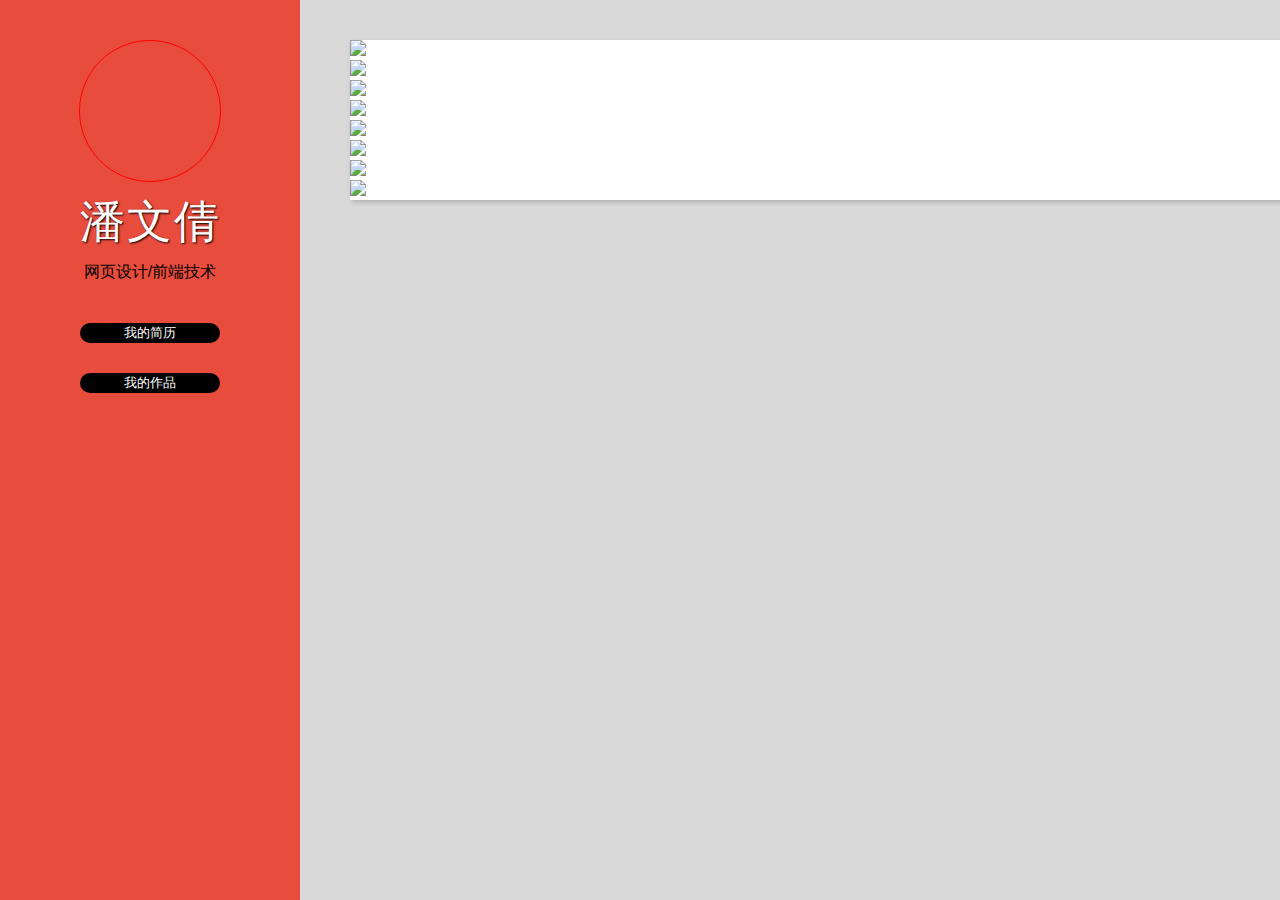
==== mywork.html @ 013f6663 "Update mywork.html" ====
<!DOCTYPE html PUBLIC "-//W3C//DTD XHTML 1.0 Transitional//EN" "http://www.w3.org/TR/xhtml1/DTD/xhtml1-transitional.dtd">
<html xmlns="http://www.w3.org/1999/xhtml" xml:lang="en">
<head>
	<meta http-equiv="Content-Type" content="text/html;charset=UTF-8">
	<title>æçäœå</title>
	<link rel="stylesheet" href="stylesheets/style.css" />
	<link rel="stylesheet" type="text/css" href="flexslider/flexslider.css" /> 
	<script type="text/javascript" src="jquery-1.11.3.min.js"></script> 
	<script type="text/javascript" src="flexslider/jquery.flexslider-min.js"></script>
</head>
<body>
<div id="main">
	<div id="left">
		<div class="face-area">
			<i></i>
			<h2>潘文倩</h2>
			<span>网页设计/前端技术</span>
		</div>
		<ul class="list-menu">
			<li><a href="index.html">我的简历</a></li>
			<li><a href="mywork.html">我的作品</a></li>
		</ul>
		<ul class="contact">
			<li class="wechat"></li>
			<li class="douban"></li>
			<li class="email"></li>
			<li></li>
		</ul>
	</div>
		<div class="flexslider"> 
		<ul class="slides"> 
        <li><img src="images/work1.jpg" /></li> 
        <li><img src="images/work2.jpg" /></li> 
        <li><img src="images/work3.jpg" /></li> 
        <li><img src="images/work4.jpg" /></li> 
        <li><img src="images/work5.jpg" /></li> 
        <li><img src="images/work6.jpg" /></li> 
        <li><img src="images/work7.jpg" /></li> 
        <li><img src="images/work8.jpg" /></li> 
        </ul> 
       </div>
</div>		
<script src="show.js" type="text/JavaScript"></script> 
</body>
</html>
---- stylesheets/style.css ----
*{
	padding:0;
	margin: 0;
}

body{
	font-family: "微软雅黑","Helvetica Neue",Helvetica,Arial,sans-serif;
	background: #d9d9d9;
}

a{
	text-decoration: none;
}

ul li{
	list-style: none;
}

#left{
	background: #e84c3d;
	width: 260px;
	height: 100%;
	position: fixed;
	padding:20px;
	text-align: center;
	float: left;
}


#left .face-area{
	margin-top: 20px;
}


#left .face-area i{
	display: block;
	width: 140px;
	height: 140px;
	border: 1px solid red;
	background: url("images/头像.jpg") -40px -60px;
	border-radius: 100%;
	margin: 0 auto;
}


#left .face-area h2{
	font-weight: normal;
	margin: 10px 0;
	font-size: 45px;
	letter-spacing: 2px;
	color: #fff;
	text-shadow:1px 1px 2px #000;
}

#left .list-menu{
	width: 140px;
	height: 20px;
	margin: 40px auto;
}


#left .list-menu li{
	background: #000;
	border-radius: 10px;
	line-height: 20px;
	margin-bottom: 30px;
}


#left .list-menu li a{
	color: #fff;
	font-size: 13px;
	display: block;
}


#left .contact{
	float: left;
	margin-top: 50px;
	margin-left: 55px;
}

#left .contact li{
	width: 41px;
	height: 41px;
	float: left;
	margin-right: 10px;
	cursor: pointer;
}


#left .contact .wechat{
	background: url("images/wechat.png");
}
#left .contact .douban{
	background: url("images/douban.png");
}
#left .contact .email{
	background: url("images/email.png");
}


#right{
	width: 950px;
	height: 1640px;
	overflow: hidden;
	position: relative;
	left:350px;
	top:40px;
	border-radius: 10px;
	box-shadow: 2px 2px 5px rgba(0,0,0,.2);
	float: left;
	background: #fff;
	margin-bottom: 40px;
}

#right .left-part{
	background: #262626;
	border-radius: 10px 0 0 10px;
	width: 200px;
	height: 100%;
	text-align: center;
	padding: 50px 0;
	float: left;
}


#right .left-part li{
	color: #fff;
	font-size: 18px;
	letter-spacing: 2px;
	font-weight: 400;
}


#right .left-part .experience{
	margin-top: 35px;
}


#right .left-part .rewards{
	margin-top: 410px;
}


#right .left-part .skills{
	margin-top: 290px
}


#right .left-part .strengths{
	margin-top: 400px
}

#right .right-part{
	float: left;
	padding: 50px 30px;
	line-height: 1.5
}


#right .right-part .content{
	overflow: hidden;
	border-bottom:1px dotted red;
	width: 650px;
	margin-bottom: 25px;
}

#right .right-part .timeline{
	float: left;
	font-size: 10px;
	color: #fff;
	margin-top: 7px;
	background: #e04444;
	text-align: center;
	border-radius: 5px;
	padding: 2px 3px;
}

#right .right-part .info{
	float: left;
	margin-left: 20px;
	width: 570px;
	margin-bottom: 25px;
}


#right .right-part .info dd::before{
	content: "★ ";
	margin-right: 10px;
	font-size: 18px;
	display: inline-block;
	vertical-align: top;
}

#right .right-part .info dt,h3{
	font-size: 22px;
	font-weight: normal;
	display: block;
}


#right .right-part .info i{
	margin-bottom: 5px;
	display: block;
	font-style: normal;
	font-weight: bold;
	font-size: 16px
}


#right .right-part .info dd span{
	width: 530px;
	display: inline-block;
}


#right .right-part .edu-part{
	padding-bottom: 25px;
}


#right .right-part .edu-part h3{
	float: left;
	margin-top: -5px
}

#right .right-part .edu-part i{
	font-style: normal;
	display: block;
	margin-top: 3px;
	margin-left: 5px;
	float: left;
}

#right .right-part .reward-part .info{
	margin-left: 0;
	width: 650px
}


#right .right-part .reward-part  dd{
	margin-left: 65px;
}


#right .right-part .reward-part dt{
	margin-bottom: 5px;
	color:  #e04444;
	font-family: "Trebuchet MS";
	font-weight: bold;
}




#right .right-part .skill-part .icon{
	width: 125px;
	height: 125px;
	display: block;
	float: left;
	background: url("images/statics.jpg") no-repeat;
	margin-right: 5px;
}




#right .right-part .skill-part .ps{
	background-position: 0 0;
}


#right .right-part .skill-part .cdr{
	background-position:-145px 0;
}


#right .right-part .skill-part .js{
	background-position: -290px 0;
}


#right .right-part .skill-part .html{
	background-position: -433px 0;
}


#right .right-part .skill-part .css{
	background-position: -573px 0;
}


#right .right-part .skill-part .statics{
	margin-top: 20px;
	margin-left: 58px;
}


#right .right-part .skill-part .statics dd::before{
	content: ">>";
	font-family: "Helvetica Neue";
	font-weight: bold;
}


#right .right-part .skill-part .language dt{
	font-size: 18px
}

#right .right-part .skill-part .language dd{
	display: block;
	float: left;
	margin-left: 42px
}


#right .right-part .str-part dd::before{
	content: none;
}


#right .right-part .str-part i{
	float: left;
	display: block;
	width: 68px;
}

#right .right-part .str-part dd{
	height: 25px;
	width: 480px;
	background: #262626;
	border-radius: 5px;
	float: left;
}


#right .right-part .str-part ul{
	margin-top: 10px
}


#right .right-part .str-part li+li{
	float: left;
	margin-top: -8px;
}

#right .right-part .str-part .score i{
	height: 25px;
	border-radius: 4px 0 0 4px;
	display: block;
	float: left;
	color: #fff;
}


#right .right-part .str-part .zx i{
	width: 374px;
	text-indent: 344px;
	background: #ee652a;
}


#right .right-part .str-part .cz i{
	width: 398px;
	text-indent: 368px;
	background: #89d51a;
}


#right .right-part .str-part .xx i{
	width: 408px;
	text-indent: 378px;
	background: #3f9dde;
}

#right .right-part .str-part .ky i{
	width: 360px;
	text-indent: 330px;
	background: #fb9b0d;
}

#right .right-part .str-part .gt i{
	width: 384px;
	text-indent: 354px;
	background: #1fbba6;
}


#right .right-part .str-part{
	border: none;
}

.flexslider{
	width: 940px;
	position: relative;
	left:350px;
	top:40px;
	box-shadow: 2px 2px 5px rgba(0,0,0,.2);
	float: left;
	background: #fff;
	margin-bottom: 40px;
}
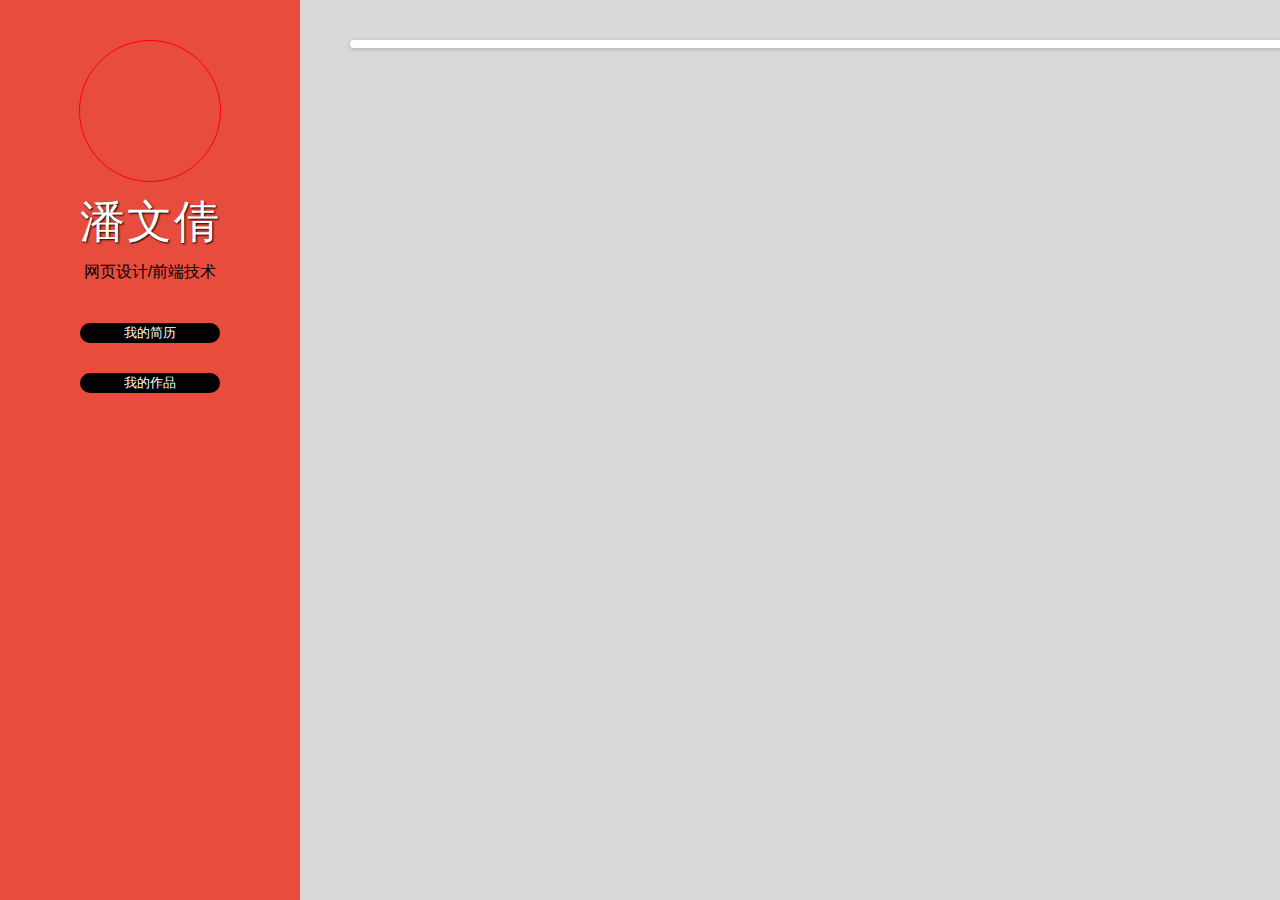
==== commit 1a744267: "Update mywork.html" ====
--- a/mywork.html
+++ b/mywork.html
@@ -4,9 +4,9 @@
 	<meta http-equiv="Content-Type" content="text/html;charset=UTF-8">
 	<title>æçäœå</title>
 	<link rel="stylesheet" href="stylesheets/style.css" />
-	<link rel="stylesheet" type="text/css" href="flexslider/flexslider.css" /> 
-	<script type="text/javascript" src="jquery-1.11.3.min.js"></script> 
-	<script type="text/javascript" src="flexslider/jquery.flexslider-min.js"></script>
+	<link rel="stylesheet" type="text/css" href="flexslider.css" /> 
+	<script type="text/javascript" src="http://apps.bdimg.com/libs/jquery/2.1.4/jquery.min.js"></script> 
+	<script type="text/javascript" src="flexslider.js"></script>
 </head>
 <body>
 <div id="main">
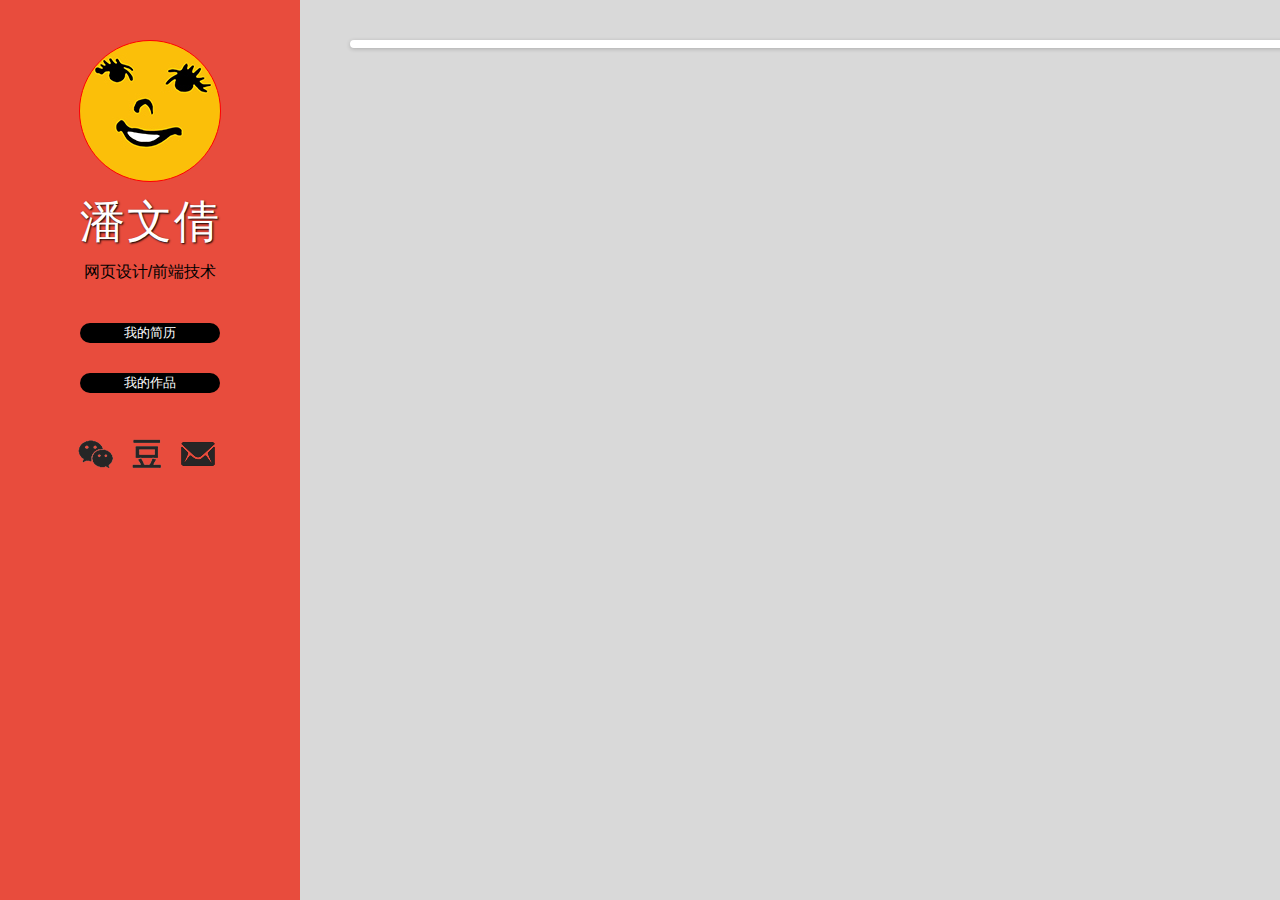
==== commit e76d68b6: "Update mywork.html" ====
--- a/mywork.html
+++ b/mywork.html
@@ -4,9 +4,9 @@
 	<meta http-equiv="Content-Type" content="text/html;charset=UTF-8">
 	<title>æçäœå</title>
 	<link rel="stylesheet" href="stylesheets/style.css" />
-	<link rel="stylesheet" type="text/css" href="flexslider.css" /> 
+	<link rel="stylesheet" type="text/css" href="flexslider/flexslider.css" /> 
 	<script type="text/javascript" src="http://apps.bdimg.com/libs/jquery/2.1.4/jquery.min.js"></script> 
-	<script type="text/javascript" src="flexslider.js"></script>
+	<script type="text/javascript" src="flexslider/flexslider.js"></script>
 </head>
 <body>
 <div id="main">
--- a/stylesheets/style.css
+++ b/stylesheets/style.css
@@ -37,7 +37,7 @@
 	width: 140px;
 	height: 140px;
 	border: 1px solid red;
-	background: url("images/头像.jpg") -40px -60px;
+	background: url("../images/头像.jpg") -40px -60px;
 	border-radius: 100%;
 	margin: 0 auto;
 }
@@ -90,13 +90,13 @@
 
 
 #left .contact .wechat{
-	background: url("images/wechat.png");
+	background: url(../images/wechat.png);
 }
 #left .contact .douban{
-	background: url("images/douban.png");
+	background: url(../images/douban.png);
 }
 #left .contact .email{
-	background: url("images/email.png");
+	background: url(../images/email.png);
 }
 
 
@@ -259,7 +259,7 @@
 	height: 125px;
 	display: block;
 	float: left;
-	background: url("images/statics.jpg") no-repeat;
+	background: url("../images/statics.jpg") no-repeat;
 	margin-right: 5px;
 }
 
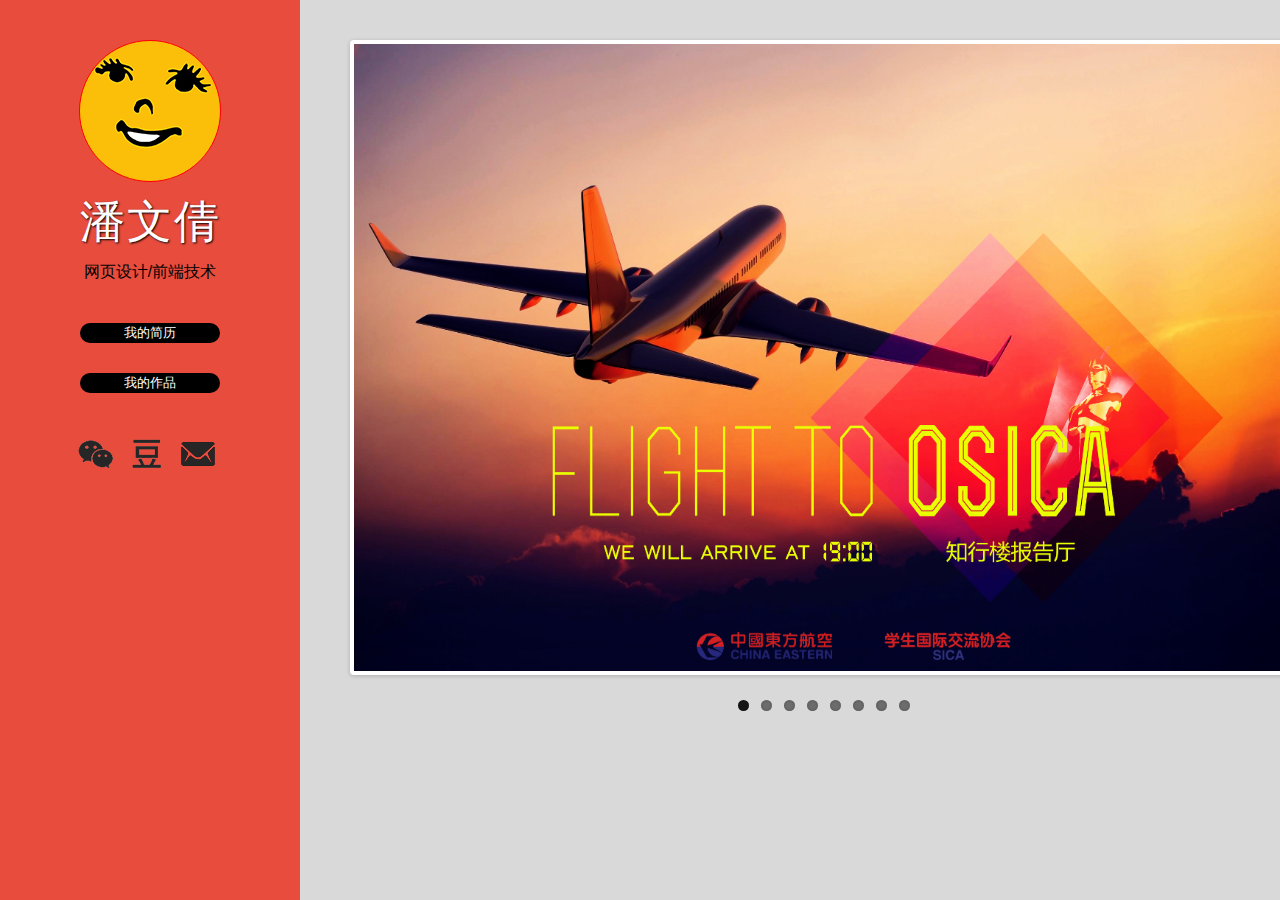
==== commit 051c01ba: "Update mywork.html" ====
--- a/mywork.html
+++ b/mywork.html
@@ -3,10 +3,10 @@
 <head>
 	<meta http-equiv="Content-Type" content="text/html;charset=UTF-8">
 	<title>æçäœå</title>
-	<link rel="stylesheet" href="stylesheets/style.css" />
+	<link rel="stylesheet" href="stylesheets/style.css" />	
 	<link rel="stylesheet" type="text/css" href="flexslider/flexslider.css" /> 
-	<script type="text/javascript" src="http://apps.bdimg.com/libs/jquery/2.1.4/jquery.min.js"></script> 
-	<script type="text/javascript" src="flexslider/flexslider.js"></script>
+	<script type="text/javascript" src="jquery-1.11.3.min.js"></script> 
+	<script type="text/javascript" src="flexslider/jquery.flexslider-min.js"></script>
 </head>
 <body>
 <div id="main">
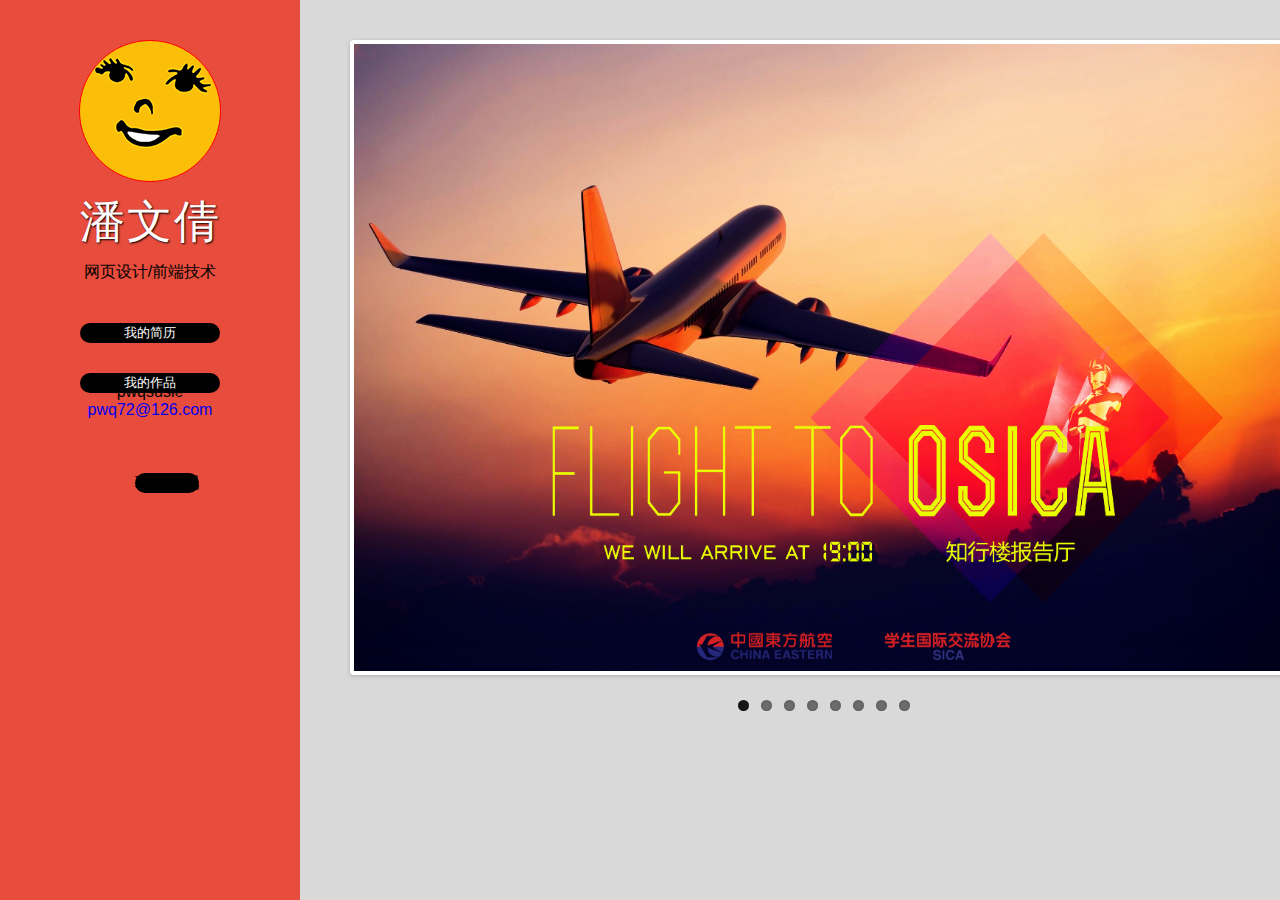
==== commit f0e0b506: "Update mywork.html" ====
--- a/mywork.html
+++ b/mywork.html
@@ -18,13 +18,12 @@
 		</div>
 		<ul class="list-menu">
 			<li><a href="index.html">我的简历</a></li>
-			<li><a href="mywork.html">我的作品</a></li>
+			<li><a href="mywork.html">我的作品</a></li>			
+			<li class="contact">联系我吧</a></li>
 		</ul>
-		<ul class="contact">
-			<li class="wechat"></li>
-			<li class="douban"></li>
-			<li class="email"></li>
-			<li></li>
+		<ul class="contact-info">
+			<li class="wechat"><span></span>pwqsusie<i></i></li>
+			<li class="email"><span></span><a href="mailto://pwq72@126.com">pwq72@126.com</a></li>
 		</ul>
 	</div>
 		<div class="flexslider"> 
@@ -41,5 +40,6 @@
        </div>
 </div>		
 <script src="show.js" type="text/JavaScript"></script> 
+<script src="global.js" type="text/JavaScript"></script> 
 </body>
 </html>
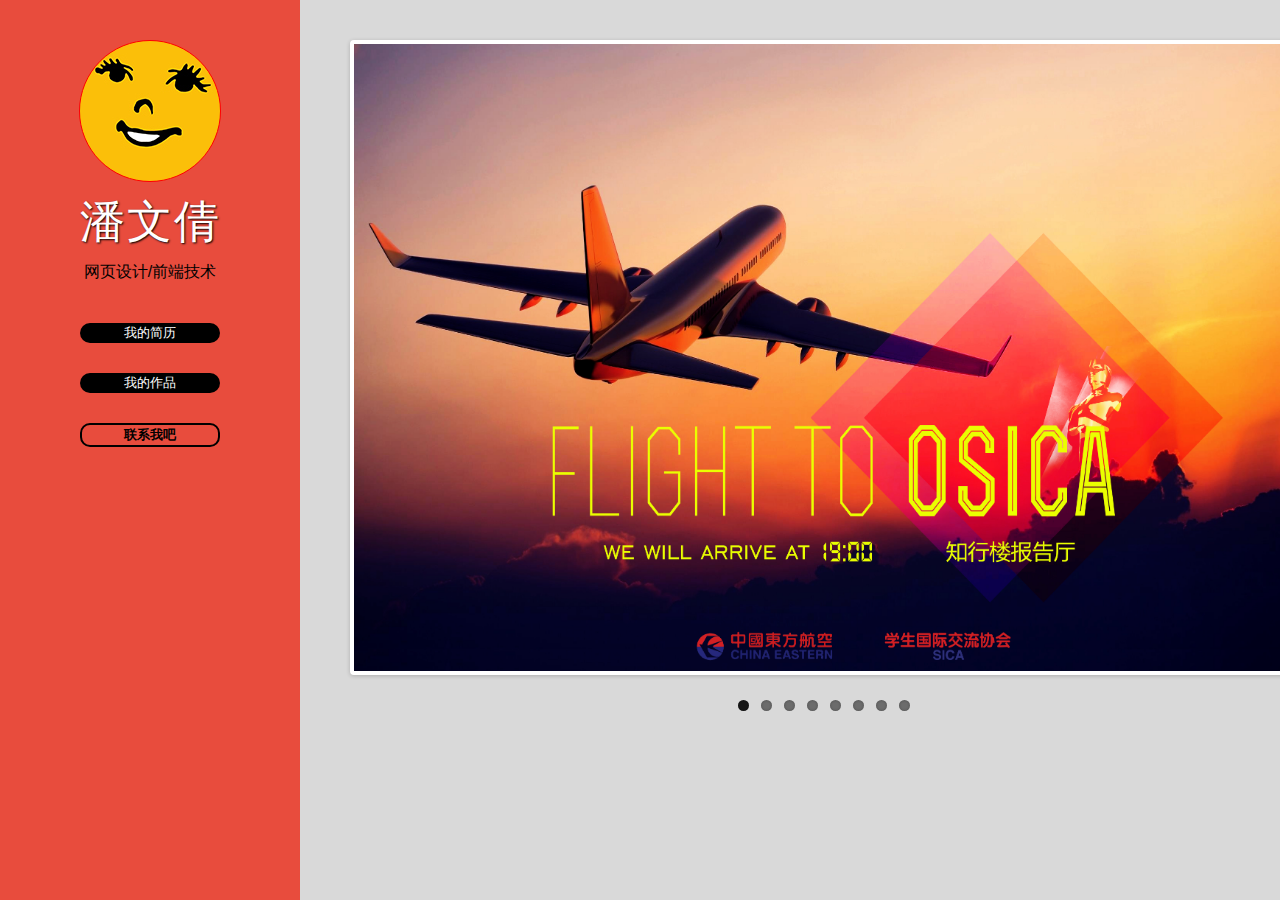
==== commit b7fc44aa: "Update mywork.html" ====
--- a/mywork.html
+++ b/mywork.html
@@ -2,7 +2,7 @@
 <html xmlns="http://www.w3.org/1999/xhtml" xml:lang="en">
 <head>
 	<meta http-equiv="Content-Type" content="text/html;charset=UTF-8">
-	<title>æçäœå</title>
+	<title>潘文倩 - 个人作品</title>
 	<link rel="stylesheet" href="stylesheets/style.css" />	
 	<link rel="stylesheet" type="text/css" href="flexslider/flexslider.css" /> 
 	<script type="text/javascript" src="jquery-1.11.3.min.js"></script> 
--- a/stylesheets/style.css
+++ b/stylesheets/style.css
@@ -59,7 +59,7 @@
 }
 
 
-#left .list-menu li{
+#left .list-menu li {
 	background: #000;
 	border-radius: 10px;
 	line-height: 20px;
@@ -74,29 +74,55 @@
 }
 
 
-#left .contact{
-	float: left;
-	margin-top: 50px;
-	margin-left: 55px;
-}
-
-#left .contact li{
-	width: 41px;
-	height: 41px;
-	float: left;
-	margin-right: 10px;
+#left .list-menu .contact{
+	color: #000;
+	background: none;
+	font-size: 13px;
+	border: 2px solid #000;
+	font-weight: bold;
 	cursor: pointer;
 }
 
 
-#left .contact .wechat{
-	background: url(../images/wechat.png);
-}
-#left .contact .douban{
-	background: url(../images/douban.png);
-}
-#left .contact .email{
-	background: url(../images/email.png);
+#left .contact-info{
+	width: 200px;
+	height: 200px;
+	margin: 120px auto;
+	display: none;
+}
+
+
+#left .contact-info li{
+	margin-top: 10px;
+	font-weight: bold;
+}
+
+#left .contact-info span{
+	display: block;
+	width: 30px;
+	height: 30px;
+	margin: -5px auto;
+}
+
+
+#left .contact-info .wechat span{
+	background: url("../images/wechat.png") no-repeat;
+}
+
+
+
+#left .contact-info .email span{
+	background: url("../images/email.png") 2px no-repeat;
+}
+
+
+#left .contact-info .email a{
+	color: #000;
+}
+
+
+#left .contact-info .email a:hover{
+	color: #fff
 }
 
 
